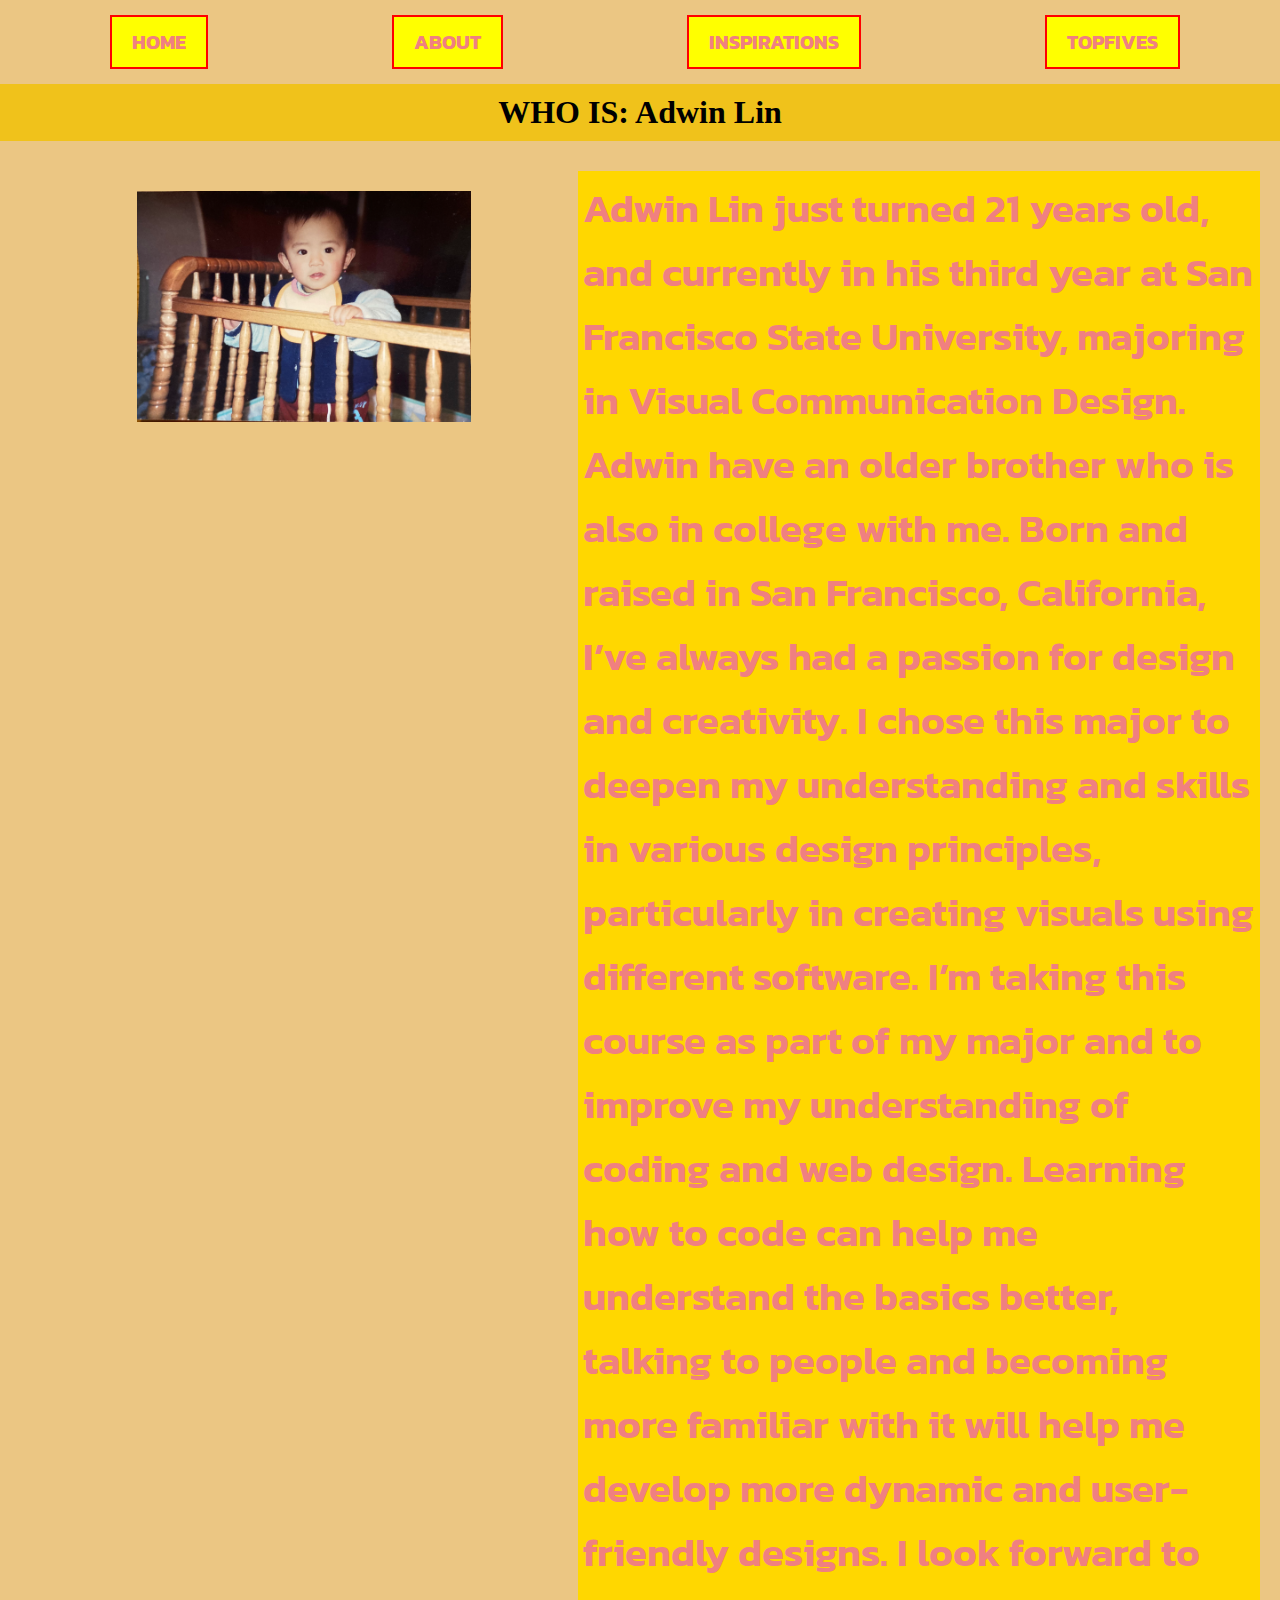
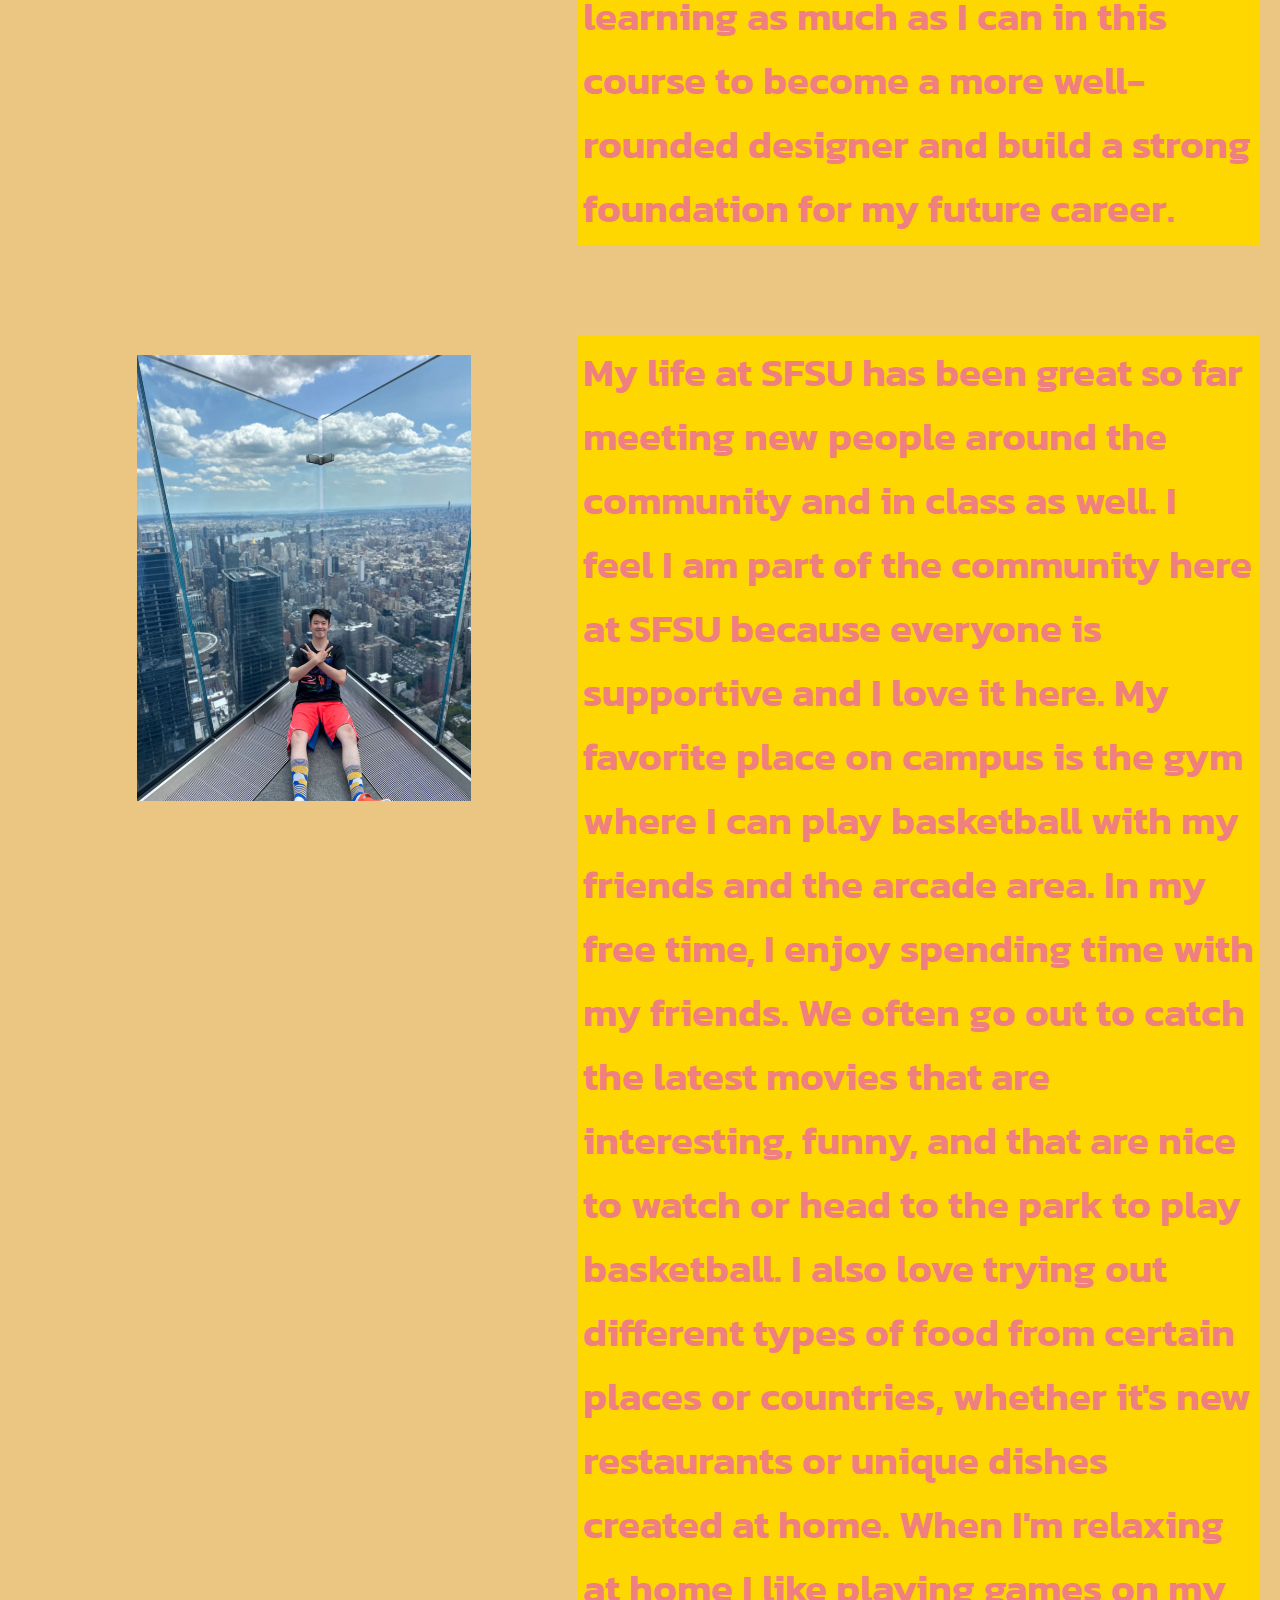
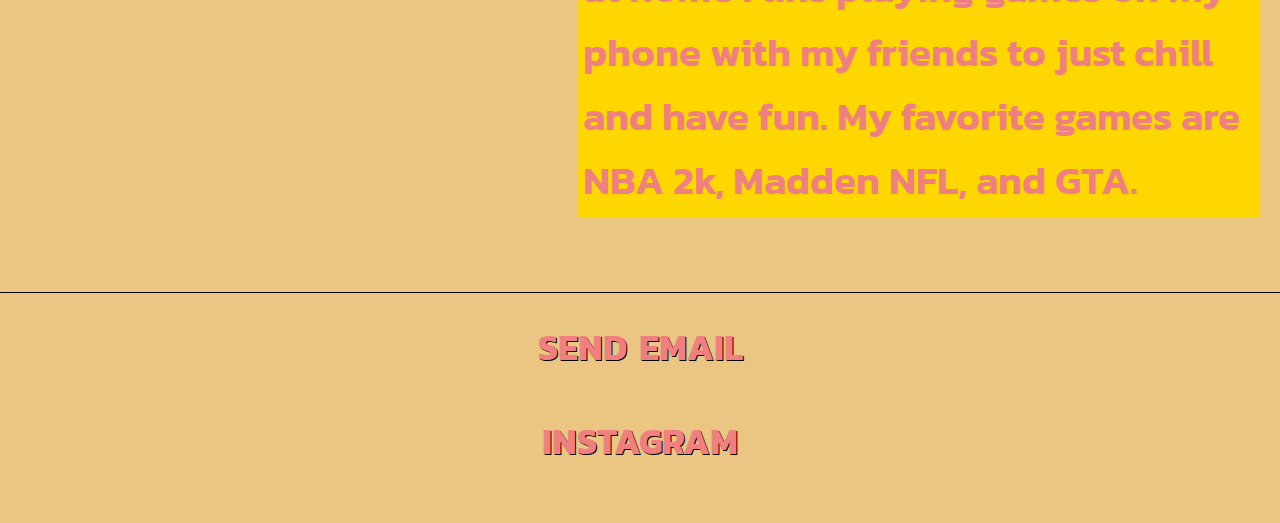
==== index.html @ b0ecd03e "update" ====
<!DOCTYPE html>
<html lang="en">
  <head>
    <meta charset="UTF-8"
    <title></title>
    <link rel="stylesheet" href="css/style.css">
   </head>

   <link rel="preconnect" href="https://fonts.googleapis.com">
   <link rel="preconnect" href="https://fonts.gstatic.com" crossorigin>
   <link href="https://fonts.googleapis.com/css2?family=Kanit:ital,wght@0,100;0,200;0,300;0,400;0,500;0,600;0,700;0,800;0,900;1,100;1,200;1,300;1,400;1,500;1,600;1,700;1,800;1,900&display=swap" rel="stylesheet">
   
     <body>
      <header>
        <nav>
          <a href="homePage/home.html">home</a>
          <a href="index.html">about</a>
          <a href="inspiration/inspiration.html">inspirations</a>
          <a href="topFivePage/topFive.html">topfives</a>
          <br>
        </nav>
      </header>
  
   <h1
   <div class="capitalize">
    <span class="first-letter">WHO IS:</span>
    <span class="first-letter">A</span>dwin
    <span class="first-letter">L</span>in
   </h1>
  </div>

  <div class="container">
    <div class="image"> 
  <img src="img/babypic.jpeg"  alt="A picture of me when I was very young in a baby crib">
 </div>
 <div class="text">  
 <p>Adwin Lin just turned 21 years old, and currently in his third year at San Francisco State University, majoring in Visual Communication Design. Adwin have an older brother who is also in college with me. Born and raised in San Francisco, California, I’ve always had a passion for design and creativity. I chose this major to deepen my understanding and skills in various design principles, particularly in creating visuals using different software. I’m taking this course as part of my major and to improve my understanding of coding and web design. Learning how to code can help me understand the basics better, talking to people and becoming more familiar with it will help me develop more dynamic and user-friendly designs. I look forward to learning as much as I can in this course to become a more well-rounded designer and build a strong foundation for my future career.</p>
  </div>
</div>

<div class="container">
  <div class="image"> 
<img src="img/aboutme.jpeg"  alt="A picture of me when I was in New York in top of a building taking some nice pictures and a lot buildings in the background">
 </div>
 <div class="text">
<p>My life at SFSU has been great so far meeting new people around the community and in class as well. I feel I am part of the community here at SFSU because everyone is supportive and I love it here. My favorite place on campus is the gym where I can play basketball with my friends and the arcade area. In my free time, I enjoy spending time with my friends. We often go out to catch the latest movies that are interesting, funny, and that are nice to watch or head to the park to play basketball. I also love trying out different types of food from certain places or countries, whether it's new restaurants or unique dishes created at home. When I'm relaxing at home I like playing games on my phone with my friends to just chill and have fun. My favorite games are NBA 2k, Madden NFL, and GTA.</p>    
  </div>
</div>
[base64]
   
  
  <footer>
     <a href="mailto: alin12@sfsu.edu" class="footer"><h4>Send Email</h4>
     <a href="https://www.instagram.com/adwinwinn/" class="footer"><h4>Instagram</h4>
  </footer>


   </body>
</html>
---- css/style.css ----
* {
    margin: 0;
    padding: 0;
 
    text-decoration: none;
}
 
 body {

       background: #EBC683;

}

nav {

    font-family: "Kanit", sans-serif;
    font-optical-sizing: auto;
    font-weight: 600;
    font-style: normal;
    font-size: 20px;
 
    word-spacing: 150px;
 
    padding-top: 15px;
    padding-bottom: 15px;
    padding-right: 20px;
    padding-left: 30px;
 
    color: #B6D8EB;
    text-align: center;
 
    text-transform: uppercase;
    border-color: blue;
    border-style: solid 1px;
}

nav a {
    display: inline-block;
    padding: 10px 20px;
    text-decoration: none;
    font-weight: bold;
    color: lightcoral;
    background-color: yellow;
    border: 2px solid red;
    margin: 0 15px;
    text-transform: uppercase;
}

nav a:hover {
    background-color: burlywood;
    color: yellow;
}


h1 { 
 
    padding-top: 10px;
    padding-bottom: 10px;
    padding-left: 15px;
    padding-right: 15px;
    background-color: #F0C21B;

    border: 1px thin solid black;
    text-align: center;
    text-transform: uppercase;
    
 }

 .container {
    display: flex;
    justify-content: column;
    align-items: left;
    margin-bottom: 40px;
    padding: 20px;
}

.image {
    width: 45%;
    text-align: left;
}

.image img {
    max-width: 100%;
    height: auto;
    border-radius: 10px;
}

.text {
    font-family: "Kanit", sans-serif;
    width: 60;
    margin-top: 10px;
    flex: 2;
    padding: 5px;
    background-color: #ffd700;
    font-weight: 600;
    color: lightcoral;
    font-size: 40px;
    line-height: 1.6;
    text-align: left;
    text-transform: none;
}

 img {
       height: 60%;
       width: 60%;

       padding-top: 30px;
       padding-bottom: 15px;
       padding-right: 20px;
       padding-left: 30px;

       display: block;
       margin-left: auto;
       margin-right: auto;      
}


.me {

    font-family: "Kanit", sans-serif;
    font-optical-sizing: auto;
    font-weight: 600;
    font-style: normal;
    font-size: 20px;
 
    word-spacing: 150px;
 
    padding-top: 15px;
    padding-bottom: 15px;
    padding-right: 20px;
    padding-left: 30px;
 
    color: #B6D8EB;
    text-align: center;
 
    text-transform: uppercase;
    border-color: blue;
    border-style: solid 1px;
}

.capitalize {
    text-transform: lowercase; 
}

.first-letter {
    text-transform: uppercase; 
}

h4 {
    color: lightcoral;
    text-shadow: 1px 1px black;
        font-size: 36px;
        text-align: center;
}


.footer {
    
    display: block;

    font-family: "Kanit", sans-serif;
    margin-top: 10px;
    font-weight: 600;
    color: lightcoral;
    font-size: 20px;
    text-align: center;
    text-transform: uppercase;

    padding: 488px;
    padding-top: 15px;
    padding-bottom: 15px;
    word-spacing: 5px;
}
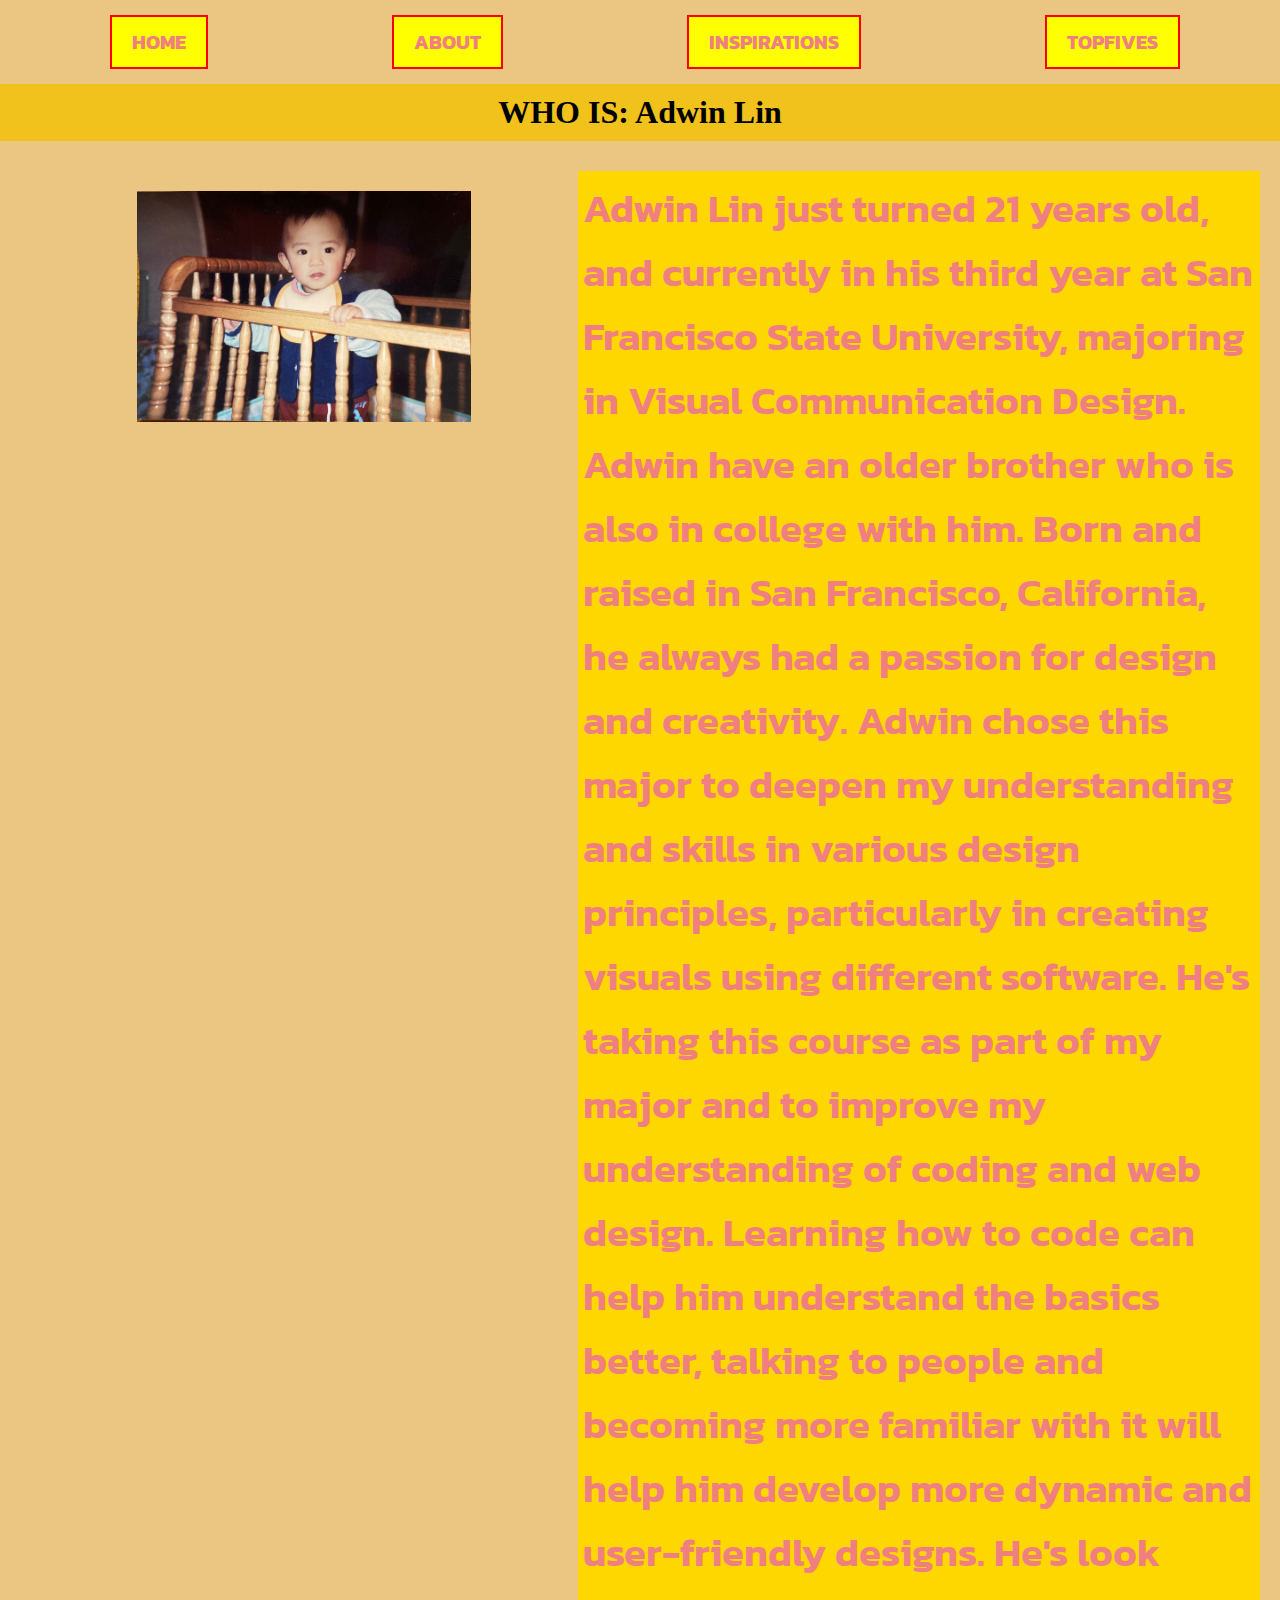
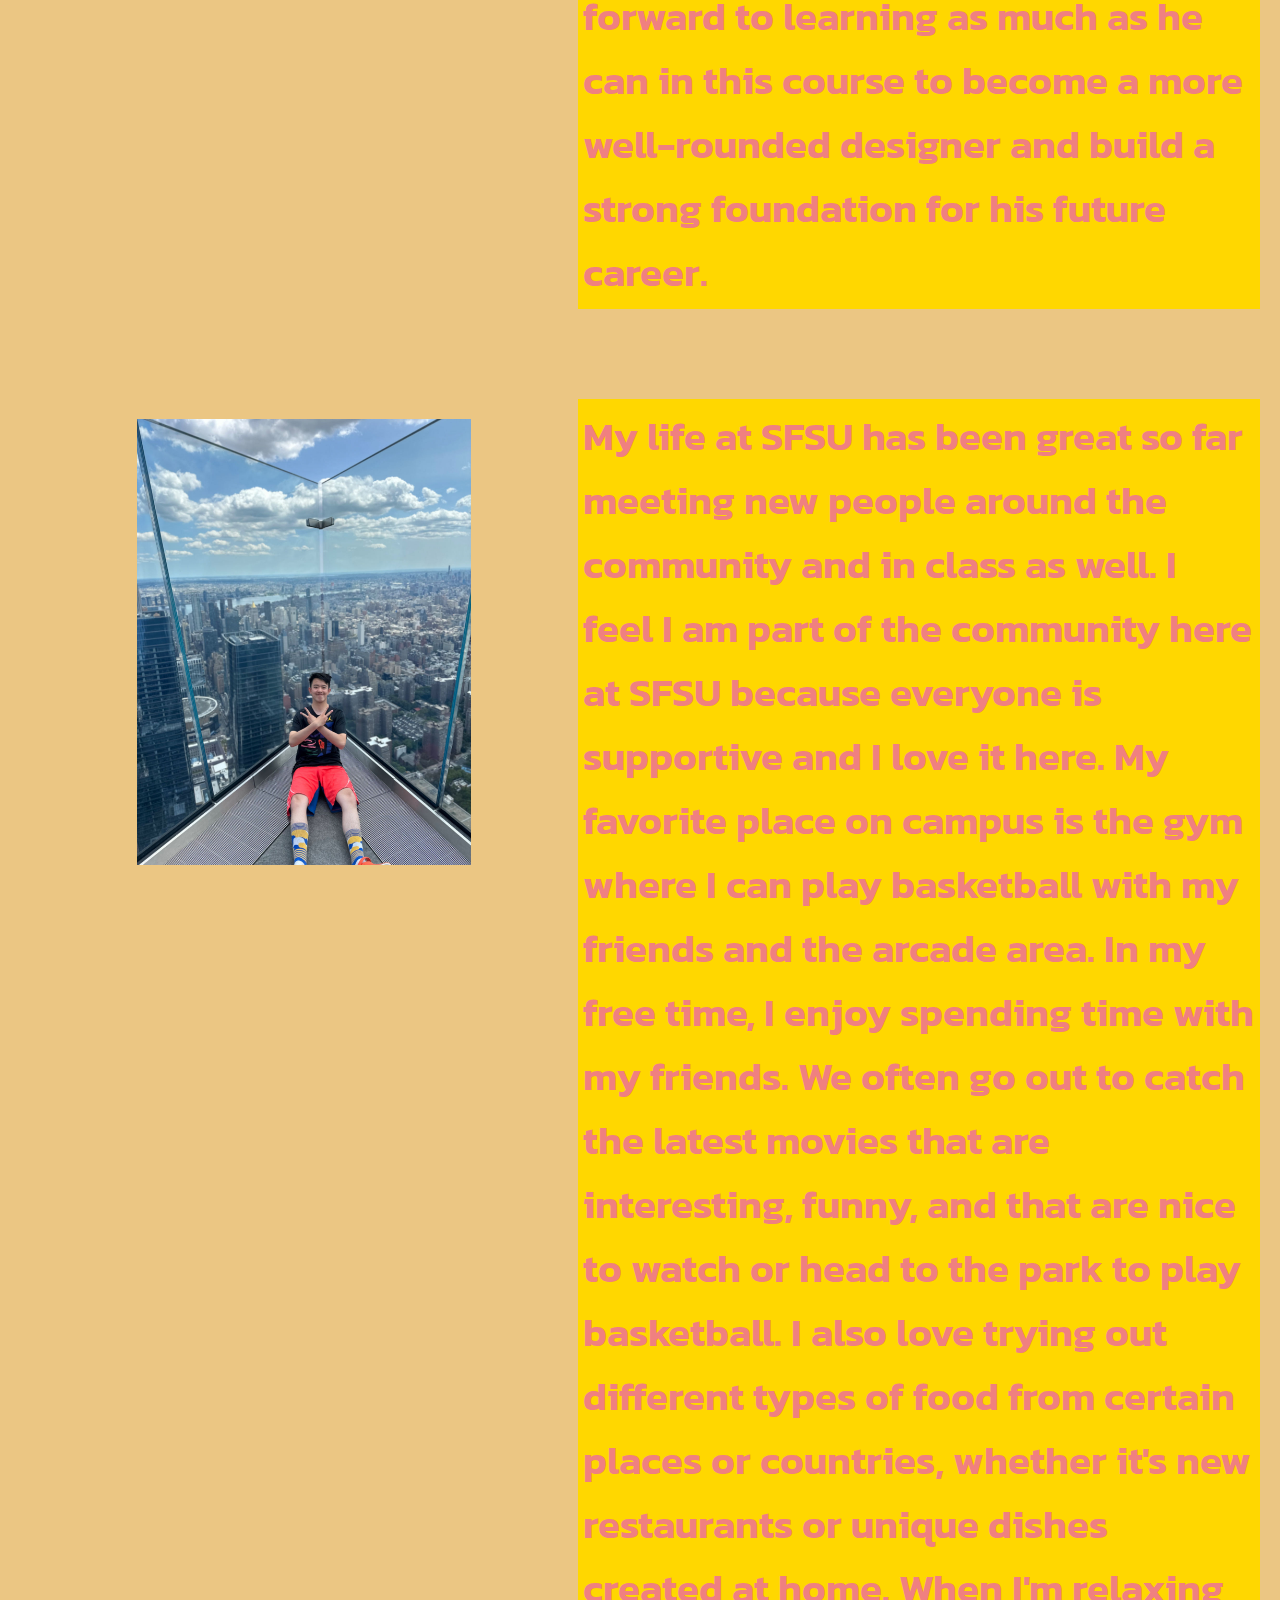
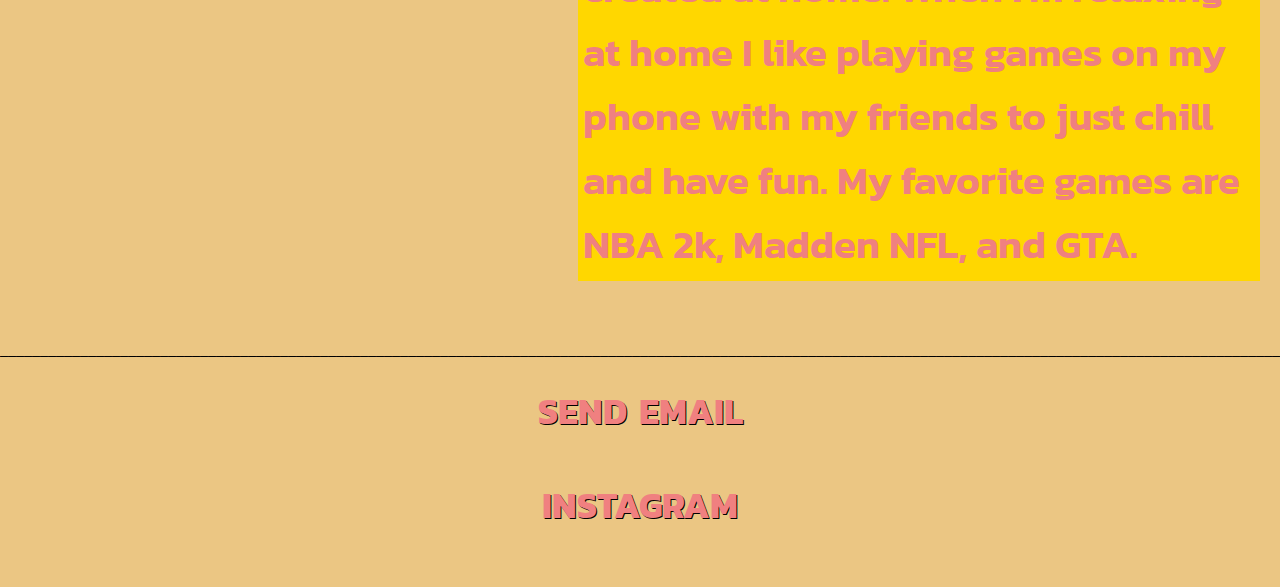
==== commit 40bb8ec4: "update" ====
--- a/index.html
+++ b/index.html
@@ -34,7 +34,7 @@
   <img src="img/babypic.jpeg"  alt="A picture of me when I was very young in a baby crib">
  </div>
  <div class="text">  
- <p>Adwin Lin just turned 21 years old, and currently in his third year at San Francisco State University, majoring in Visual Communication Design. Adwin have an older brother who is also in college with me. Born and raised in San Francisco, California, I’ve always had a passion for design and creativity. I chose this major to deepen my understanding and skills in various design principles, particularly in creating visuals using different software. I’m taking this course as part of my major and to improve my understanding of coding and web design. Learning how to code can help me understand the basics better, talking to people and becoming more familiar with it will help me develop more dynamic and user-friendly designs. I look forward to learning as much as I can in this course to become a more well-rounded designer and build a strong foundation for my future career.</p>
+ <p>Adwin Lin just turned 21 years old, and currently in his third year at San Francisco State University, majoring in Visual Communication Design. Adwin have an older brother who is also in college with him. Born and raised in San Francisco, California, he always had a passion for design and creativity. Adwin chose this major to deepen my understanding and skills in various design principles, particularly in creating visuals using different software. He's taking this course as part of my major and to improve my understanding of coding and web design. Learning how to code can help him understand the basics better, talking to people and becoming more familiar with it will help him develop more dynamic and user-friendly designs. He's look forward to learning as much as he can in this course to become a more well-rounded designer and build a strong foundation for his future career.</p>
   </div>
 </div>
 
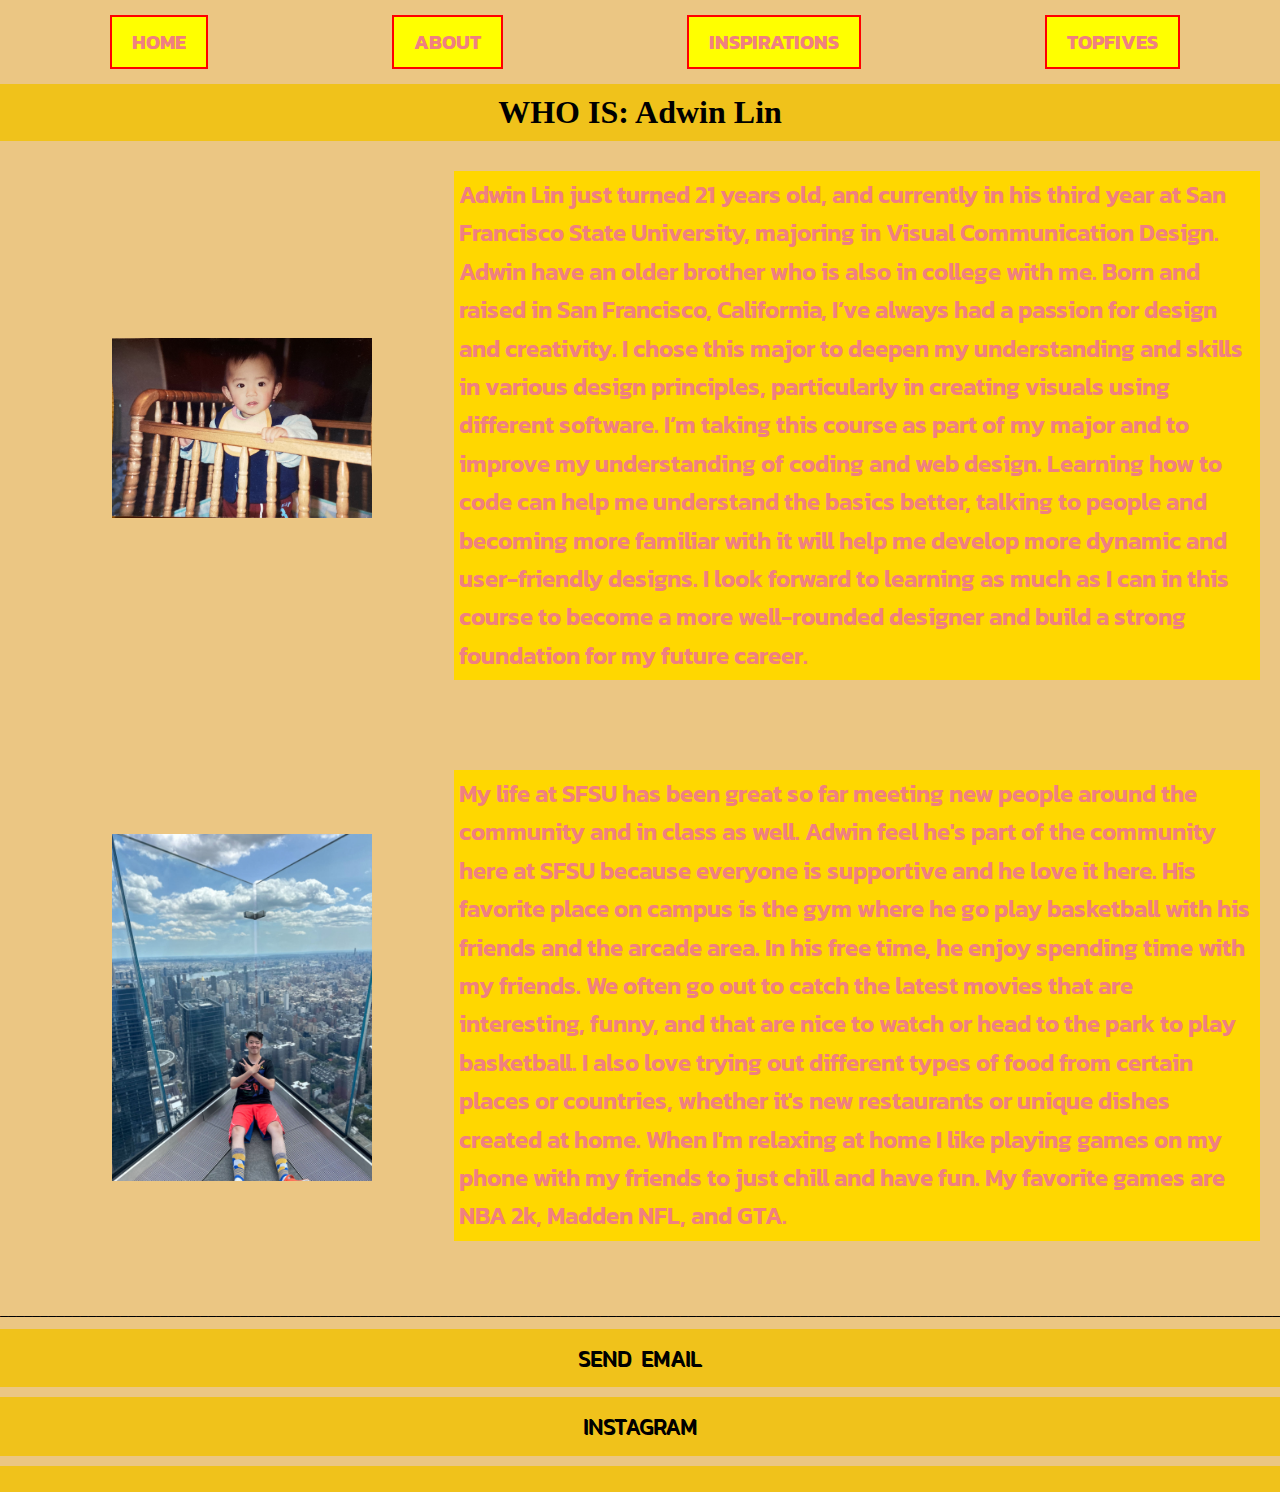
==== commit 31788293: "update" ====
--- a/index.html
+++ b/index.html
@@ -21,7 +21,7 @@
         </nav>
       </header>
   
-   <h1
+   <h1>
    <div class="capitalize">
     <span class="first-letter">WHO IS:</span>
     <span class="first-letter">A</span>dwin
@@ -34,7 +34,7 @@
   <img src="img/babypic.jpeg"  alt="A picture of me when I was very young in a baby crib">
  </div>
  <div class="text">  
- <p>Adwin Lin just turned 21 years old, and currently in his third year at San Francisco State University, majoring in Visual Communication Design. Adwin have an older brother who is also in college with him. Born and raised in San Francisco, California, he always had a passion for design and creativity. Adwin chose this major to deepen my understanding and skills in various design principles, particularly in creating visuals using different software. He's taking this course as part of my major and to improve my understanding of coding and web design. Learning how to code can help him understand the basics better, talking to people and becoming more familiar with it will help him develop more dynamic and user-friendly designs. He's look forward to learning as much as he can in this course to become a more well-rounded designer and build a strong foundation for his future career.</p>
+ <p>Adwin Lin just turned 21 years old, and currently in his third year at San Francisco State University, majoring in Visual Communication Design. Adwin have an older brother who is also in college with me. Born and raised in San Francisco, California, I’ve always had a passion for design and creativity. I chose this major to deepen my understanding and skills in various design principles, particularly in creating visuals using different software. I’m taking this course as part of my major and to improve my understanding of coding and web design. Learning how to code can help me understand the basics better, talking to people and becoming more familiar with it will help me develop more dynamic and user-friendly designs. I look forward to learning as much as I can in this course to become a more well-rounded designer and build a strong foundation for my future career.</p>
   </div>
 </div>
 
@@ -43,7 +43,7 @@
 <img src="img/aboutme.jpeg"  alt="A picture of me when I was in New York in top of a building taking some nice pictures and a lot buildings in the background">
  </div>
  <div class="text">
-<p>My life at SFSU has been great so far meeting new people around the community and in class as well. I feel I am part of the community here at SFSU because everyone is supportive and I love it here. My favorite place on campus is the gym where I can play basketball with my friends and the arcade area. In my free time, I enjoy spending time with my friends. We often go out to catch the latest movies that are interesting, funny, and that are nice to watch or head to the park to play basketball. I also love trying out different types of food from certain places or countries, whether it's new restaurants or unique dishes created at home. When I'm relaxing at home I like playing games on my phone with my friends to just chill and have fun. My favorite games are NBA 2k, Madden NFL, and GTA.</p>    
+<p>My life at SFSU has been great so far meeting new people around the community and in class as well. Adwin feel he's part of the community here at SFSU because everyone is supportive and he love it here. His favorite place on campus is the gym where he go play basketball with his friends and the arcade area. In his free time, he enjoy spending time with my friends. We often go out to catch the latest movies that are interesting, funny, and that are nice to watch or head to the park to play basketball. I also love trying out different types of food from certain places or countries, whether it's new restaurants or unique dishes created at home. When I'm relaxing at home I like playing games on my phone with my friends to just chill and have fun. My favorite games are NBA 2k, Madden NFL, and GTA.</p>    
   </div>
 </div>
 [base64]
--- a/css/style.css
+++ b/css/style.css
@@ -68,15 +68,16 @@
 
  .container {
     display: flex;
-    justify-content: column;
-    align-items: left;
+    justify-content: center;
+    align-items: center;
     margin-bottom: 40px;
     padding: 20px;
 }
 
 .image {
-    width: 45%;
+    width: 35%;
     text-align: left;
+    
 }
 
 .image img {
@@ -94,7 +95,7 @@
     background-color: #ffd700;
     font-weight: 600;
     color: lightcoral;
-    font-size: 40px;
+    font-size: 150%;
     line-height: 1.6;
     text-align: left;
     text-transform: none;
@@ -147,10 +148,11 @@
 }
 
 h4 {
-    color: lightcoral;
+    color: black;
     text-shadow: 1px 1px black;
-        font-size: 36px;
+        font-size: 110%;
         text-align: center;
+        font-weight: 400;
 }
 
 
@@ -161,13 +163,14 @@
     font-family: "Kanit", sans-serif;
     margin-top: 10px;
     font-weight: 600;
-    color: lightcoral;
+    color: black;
     font-size: 20px;
     text-align: center;
     text-transform: uppercase;
-
-    padding: 488px;
-    padding-top: 15px;
-    padding-bottom: 15px;
+    background-color:#F0C21B;
+    
+    padding-top: 1%;
+    padding-bottom: 1%;
+   
     word-spacing: 5px;
 }